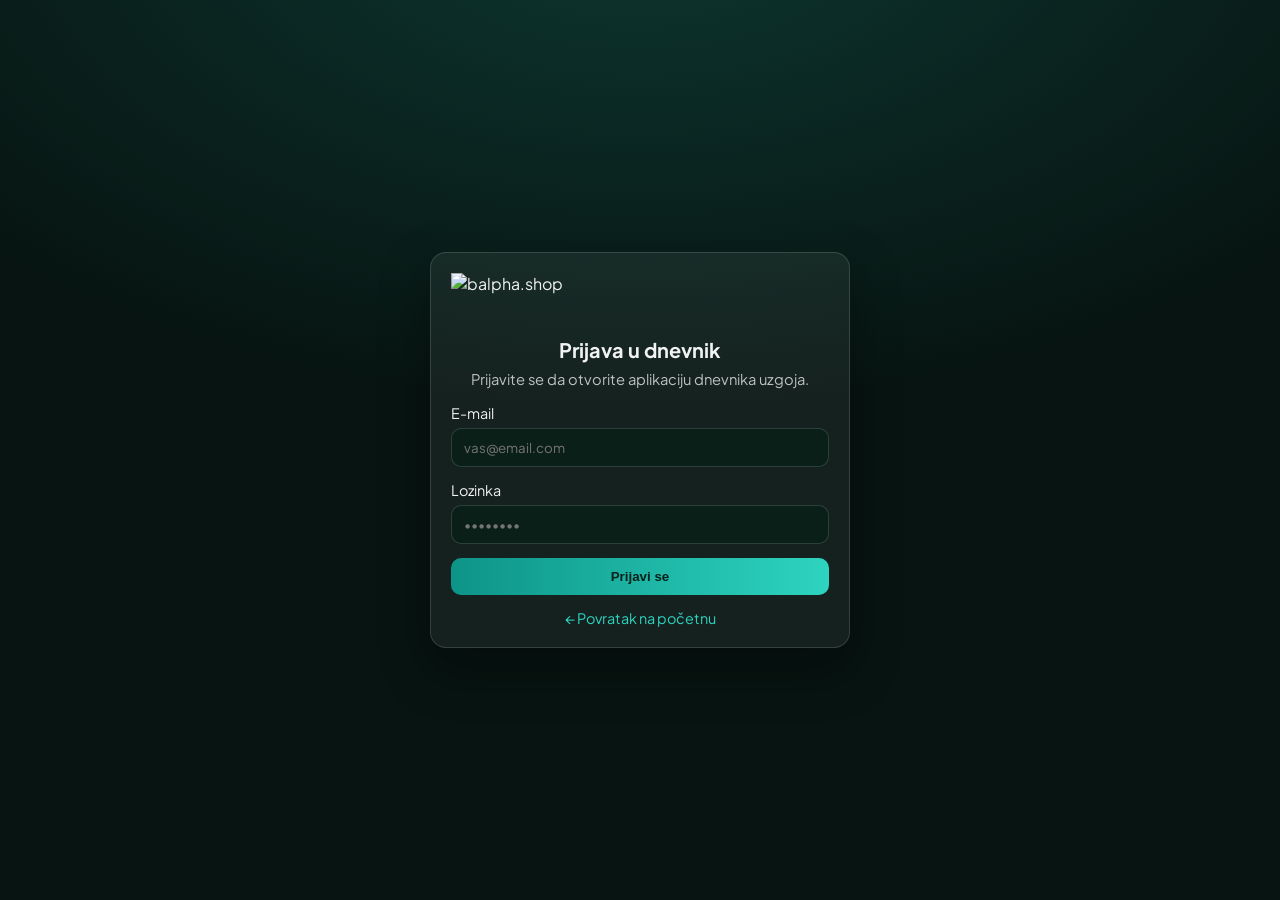
==== app/index.html @ 8e6b8a39 "Add pot-volume subphases (10 dcl–30 L) under main stages - plant.subphase with form select; badge on" ====
<!DOCTYPE html>
<html lang="hr">
<head>
  <meta charset="UTF-8" />
  <meta name="viewport" content="width=device-width, initial-scale=1.0" />
  <title>balpha.shop – Dnevnik uzgoja</title>
  <link rel="icon" type="image/png" href="../images/bp.png" />
  <link rel="preconnect" href="https://fonts.googleapis.com" />
  <link rel="preconnect" href="https://fonts.gstatic.com" crossorigin />
  <link href="https://fonts.googleapis.com/css2?family=Plus+Jakarta+Sans:wght@400;500;600;700&family=Outfit:wght@400;500;600;700&family=JetBrains+Mono:wght@400;500&display=swap" rel="stylesheet" />
  <link rel="stylesheet" href="styles/app.css" />
</head>
<body>
  <div class="app">
    <aside class="sidebar">
      <a href="../index.html" class="sidebar-logo"><img src="../images/bp.png" alt="balpha.shop" class="sidebar-logo-img" /></a>
      <nav class="sidebar-nav">
        <a href="#" class="nav-item active" data-view="dashboard">
          <span class="nav-icon">📊</span>
          <span>Nadzorna ploča</span>
        </a>
        <a href="#" class="nav-item" data-view="plants">
          <span class="nav-icon">🌱</span>
          <span>Biljke i dnevnik</span>
        </a>
        <a href="#" class="nav-item" data-view="cpvo">
          <span class="nav-icon">📝</span>
          <span>CPVO-obrazac</span>
        </a>
        <a href="#" class="nav-item" data-view="toolbox">
          <span class="nav-icon">🧰</span>
          <span>Alati</span>
        </a>
      </nav>
    </aside>

    <nav class="bottom-nav" aria-label="Glavna navigacija">
      <a href="#" class="nav-item active" data-view="dashboard">
        <span class="nav-icon">📊</span>
        <span class="bottom-nav-label">Nadzorna ploča</span>
      </a>
      <a href="#" class="nav-item" data-view="plants">
        <span class="nav-icon">🌱</span>
        <span class="bottom-nav-label">Biljke i dnevnik</span>
      </a>
      <a href="#" class="nav-item" data-view="cpvo">
        <span class="nav-icon">📝</span>
        <span class="bottom-nav-label">CPVO</span>
      </a>
      <a href="#" class="nav-item" data-view="toolbox">
        <span class="nav-icon">🧰</span>
        <span class="bottom-nav-label">Alati</span>
      </a>
    </nav>

    <main class="main">
      <header class="main-header">
        <h1 class="view-title">Nadzorna ploča</h1>
        <button type="button" class="btn btn-ghost" id="btn-logout">Odjava</button>
      </header>

      <div id="view-dashboard" class="view active">
        <div class="dashboard-cards" id="dashboard-cards"></div>
        <section class="dashboard-charts-section" id="dashboard-charts-section">
          <h2>Pregled iz Alata</h2>
          <div class="dashboard-charts-grid" id="dashboard-charts"></div>
        </section>
        <section class="recent-section">
          <h2>Nedavne bilješke</h2>
          <div id="recent-notes" class="recent-notes"></div>
        </section>
      </div>

      <div id="view-plants" class="view">
        <section class="plants-journal-section">
          <h2 class="section-heading">Moje biljke</h2>
          <div class="toolbar">
            <button type="button" class="btn btn-primary" id="btn-add-plant">+ Nova biljka</button>
          </div>
          <div id="plants-list" class="plants-list"></div>
        </section>
        <section class="plants-journal-section plants-journal-diary">
          <h2 class="section-heading">Dnevnik</h2>
          <div class="journal-filters">
            <select id="journal-plant-filter">
              <option value="">Sve biljke</option>
            </select>
          </div>
          <div class="toolbar">
            <button type="button" class="btn btn-primary" id="btn-add-entry">+ Nova bilješka</button>
          </div>
          <div id="journal-entries" class="journal-entries"></div>
        </section>
      </div>

      <div id="view-cpvo" class="view">
        <section class="plants-journal-section">
          <h2 class="section-heading">CPVO-obrazac</h2>
          <div class="journal-cpvo">
            <div class="cpvo-embed">
              <iframe
                src="https://docs.google.com/forms/d/e/1FAIpQLSeBnLAFQmQMs8mbwDgNLruYMfMZETbw8Qew8QouWYbX35NfFg/viewform?embedded=true"
                width="100%"
                height="1100"
                frameborder="0"
                marginheight="0"
                marginwidth="0"
              >
                Učitavanje obrasca…
              </iframe>
            </div>
            <p class="journal-cpvo-note">
              Ako se obrazac ne učita u cijelosti, otvorite ga u novom prozoru:
              <a href="https://docs.google.com/forms/d/e/1FAIpQLSeBnLAFQmQMs8mbwDgNLruYMfMZETbw8Qew8QouWYbX35NfFg/viewform?usp=publish-editor" target="_blank" rel="noreferrer">CPVO-obrazac</a>.
            </p>
          </div>
        </section>
      </div>

      <div id="view-growlog" class="view view-growlog">
        <div class="growlog-header-bar">
          <span class="growlog-updated" id="growlog-updated"></span>
          <span class="growlog-views" id="growlog-views"></span>
        </div>
        <div class="growlog-metrics" id="growlog-metrics"></div>
        <div class="growlog-layout">
          <aside class="growlog-sidebar">
            <section class="growlog-section growlog-photos">
              <h3 class="growlog-section-title">Fotografije growloga</h3>
              <div class="growlog-photo-grid" id="growlog-photo-grid"></div>
              <button type="button" class="link-btn" id="growlog-view-all-photos">Pogledaj sve fotografije</button>
            </section>
            <section class="growlog-section">
              <h3 class="growlog-section-title">Sorta</h3>
              <div class="growlog-strain" id="growlog-strain"></div>
            </section>
            <section class="growlog-section">
              <h3 class="growlog-section-title">Faze uzgoja</h3>
              <div class="tree-stages" id="growlog-tree-stages"></div>
              <h4 class="growlog-subsection-title">Podfaze (lonci)</h4>
              <div class="tree-stages tree-subphases" id="growlog-subphases"></div>
              <h4 class="growlog-subsection-title">Povijest prijelaza</h4>
              <div class="stage-history-list" id="growlog-stage-history"></div>
            </section>
            <section class="growlog-section">
              <h3 class="growlog-section-title">Okoliš</h3>
              <div class="growlog-environment" id="growlog-environment"></div>
            </section>
          </aside>
          <div class="growlog-main">
            <button type="button" class="btn-back" id="growlog-back">← Natrag na biljke</button>
            <div class="toolbar growlog-toolbar">
              <button type="button" class="btn btn-primary" id="btn-add-entry-growlog">+ Nova bilješka za ovu biljku</button>
            </div>
            <div class="growlog-hero-image" id="growlog-hero-image"></div>
            <h2 class="growlog-plant-name" id="growlog-plant-name"></h2>
            <section class="growlog-timeline-section">
              <h3 class="growlog-section-title">Vremenska crta growloga</h3>
              <div class="growlog-timeline" id="growlog-timeline"></div>
            </section>
            <section class="growlog-new-photos">
              <h3 class="growlog-section-title">Nedavne fotografije</h3>
              <div class="growlog-photo-strip" id="growlog-photo-strip"></div>
            </section>
          </div>
        </div>
      </div>

      <div id="view-toolbox" class="view">
        <div class="toolbox-grid">
          <button type="button" class="toolbox-card toolbox-card-btn" data-tool="watering">
            <h3>Zalijevanje</h3>
            <p>Zabilježite kada ste zalijevali biljku.</p>
          </button>
          <button type="button" class="toolbox-card toolbox-card-btn" data-tool="feeding">
            <h3>Gnojidba</h3>
            <p>Pratite hraniva i doze.</p>
          </button>
          <button type="button" class="toolbox-card toolbox-card-btn" data-tool="environment">
            <h3>Okoliš</h3>
            <p>Temperature, vlažnost, pH.</p>
          </button>
          <button type="button" class="toolbox-card toolbox-card-btn" data-tool="transplant">
            <h3>Presađivanje</h3>
            <p>Bilježite detalje presađivanja.</p>
          </button>
          <button type="button" class="toolbox-card toolbox-card-btn" data-tool="stressors">
            <h3>Stresori</h3>
            <p>Evidentirajte stresne uvjete i nametnike.</p>
          </button>
          <button type="button" class="toolbox-card toolbox-card-btn" data-tool="graphs">
            <h3>Grafovi</h3>
            <p>Vizualizacija rasta i mjerenja.</p>
          </button>
        </div>
        <div class="toolbox-panels">
          <div id="toolbox-panel-watering" class="toolbox-panel" data-tool="watering" aria-hidden="true">
            <h3 class="toolbox-panel-title">Zalijevanje</h3>
            <form class="toolbox-form" id="toolbox-form-watering">
              <label>Datum <input type="date" id="tool-watering-date" required /></label>
              <label>Količina (mL) <input type="number" id="tool-watering-value1" min="0" placeholder="npr. 500" required /></label>
              <label>Biljka <select id="tool-watering-value2" required><option value="">-- Odaberi biljku --</option></select></label>
              <button type="submit" class="btn btn-primary">Dodaj</button>
            </form>
            <div class="toolbox-list" id="toolbox-list-watering"></div>
            <div class="toolbox-chart-wrap"><h4>Graf: Količina po datumu</h4><div class="toolbox-chart" id="toolbox-chart-watering"></div></div>
          </div>
          <div id="toolbox-panel-feeding" class="toolbox-panel" data-tool="feeding" aria-hidden="true">
            <h3 class="toolbox-panel-title">Gnojidba</h3>
            <form class="toolbox-form" id="toolbox-form-feeding">
              <label>Datum <input type="date" id="tool-feeding-date" required /></label>
              <label>Proizvod / doza <input type="text" id="tool-feeding-value1" placeholder="npr. NPK 1 mL/L" required /></label>
              <label>Napomena <input type="text" id="tool-feeding-value2" placeholder="Opcionalno" /></label>
              <label>Biljka <select id="tool-feeding-plant" required><option value="">-- Odaberi biljku --</option></select></label>
              <button type="submit" class="btn btn-primary">Dodaj</button>
            </form>
            <div class="toolbox-list" id="toolbox-list-feeding"></div>
            <div class="toolbox-chart-wrap"><h4>Povijest gnojidbe</h4><div class="toolbox-chart toolbox-chart-bars" id="toolbox-chart-feeding"></div></div>
          </div>
          <div id="toolbox-panel-environment" class="toolbox-panel" data-tool="environment" aria-hidden="true">
            <h3 class="toolbox-panel-title">Okoliš</h3>
            <form class="toolbox-form" id="toolbox-form-environment">
              <label>Datum <input type="date" id="tool-environment-date" required /></label>
              <label>Temperatura (°C) <input type="number" id="tool-environment-value1" step="0.1" placeholder="npr. 24" required /></label>
              <label>Vlažnost (%) <input type="number" id="tool-environment-value2" min="0" max="100" placeholder="npr. 60" /></label>
              <label>pH (voda/tlo) <input type="number" id="tool-environment-value3" step="0.1" min="0" max="14" placeholder="npr. 6.2" /></label>
              <label>Biljka <select id="tool-environment-plant" required><option value="">-- Odaberi biljku --</option></select></label>
              <button type="submit" class="btn btn-primary">Dodaj</button>
            </form>
            <div class="toolbox-list" id="toolbox-list-environment"></div>
            <div class="toolbox-chart-wrap"><h4>Graf: Temperatura, vlažnost i pH</h4><div class="toolbox-chart" id="toolbox-chart-environment"></div></div>
          </div>
          <div id="toolbox-panel-transplant" class="toolbox-panel" data-tool="transplant" aria-hidden="true">
            <h3 class="toolbox-panel-title">Presađivanje</h3>
            <form class="toolbox-form" id="toolbox-form-transplant">
              <label>Datum <input type="date" id="tool-transplant-date" required /></label>
              <label>Kvaliteta zemlje <input type="text" id="tool-transplant-soil" placeholder="npr. kvalitetna, organska" /></label>
              <label>Starost biljke u presađivanju <input type="text" id="tool-transplant-age" placeholder="npr. 3 tjedna" /></label>
              <label>Stanje biljke <input type="text" id="tool-transplant-condition" placeholder="npr. zdrava, dobro ukorijenjena" /></label>
              <label>Biljka <select id="tool-transplant-plant" required><option value="">-- Odaberi biljku --</option></select></label>
              <button type="submit" class="btn btn-primary">Dodaj</button>
            </form>
            <div class="toolbox-list" id="toolbox-list-transplant"></div>
          </div>
          <div id="toolbox-panel-stressors" class="toolbox-panel" data-tool="stressors" aria-hidden="true">
            <h3 class="toolbox-panel-title">Stresori</h3>
            <form class="toolbox-form" id="toolbox-form-stressors">
              <label>Datum <input type="date" id="tool-stressors-date" required /></label>
              <label>Temperatura <input type="text" id="tool-stressors-temp" placeholder="npr. visoka, niska" /></label>
              <label>Vlaga <input type="text" id="tool-stressors-humidity" placeholder="npr. suho, vlažno" /></label>
              <label>VPD (ukupnost svjetlosnih čestica u toku dana) <input type="text" id="tool-stressors-vpd" placeholder="npr. vrijednost ili opis" /></label>
              <label>Nametnici <input type="text" id="tool-stressors-pests" placeholder="npr. grinje, uši" /></label>
              <label>Biljka <select id="tool-stressors-plant" required><option value="">-- Odaberi biljku --</option></select></label>
              <button type="submit" class="btn btn-primary">Dodaj</button>
            </form>
            <div class="toolbox-list" id="toolbox-list-stressors"></div>
          </div>
          <div id="toolbox-panel-graphs" class="toolbox-panel toolbox-panel-graphs" data-tool="graphs" aria-hidden="true">
            <h3 class="toolbox-panel-title">Pregled svih grafova</h3>
            <div class="journal-filters" style="margin-bottom: 1rem;">
              <select id="tool-graphs-plant">
                <option value="">Sve biljke</option>
              </select>
            </div>
            <div class="toolbox-overview-charts">
              <div class="toolbox-overview-block"><h4>Zalijevanje</h4><div class="toolbox-chart" id="overview-chart-watering"></div></div>
              <div class="toolbox-overview-block"><h4>Okoliš (temperatura, vlažnost, pH)</h4><div class="toolbox-chart" id="overview-chart-environment"></div></div>
            </div>
          </div>
        </div>
      </div>
    </main>
  </div>

  <!-- Modal: Nova biljka -->
  <div id="modal-plant" class="modal">
    <div class="modal-content">
      <div class="modal-header">
        <h2 id="modal-plant-title">Nova biljka</h2>
        <button type="button" class="modal-close" aria-label="Zatvori">&times;</button>
      </div>
      <form id="form-plant">
        <input type="hidden" id="plant-id" />
        <label>
          Ime biljke *
          <input type="text" id="plant-name" required placeholder="npr. CBD Auto #1" />
        </label>
        <label>
          Sorta
          <input type="text" id="plant-strain" placeholder="npr. CBD Auto" />
        </label>
        <label>
          Broj biljaka (nasad)
          <input type="number" id="plant-count" min="1" step="1" value="1" placeholder="npr. 12" />
        </label>
        <label>
          Faza
          <select id="plant-stage">
            <option value="klijanje">Klijanje</option>
            <option value="sadnica">Sadnica</option>
            <option value="vegetativna">Vegetativna</option>
            <option value="cvjetanje">Cvjetanje</option>
            <option value="susenje">Sušenje</option>
          </select>
        </label>
        <label>
          Podfaza (volumen lonca)
          <select id="plant-subphase">
            <option value="">— nije odabrano —</option>
            <option value="pot_10dcl">10 dcl</option>
            <option value="pot_1_5l">1,5 L</option>
            <option value="pot_5l">5 L</option>
            <option value="pot_30l">30 L</option>
          </select>
        </label>
        <div class="plant-stage-transition-block">
          <p class="field-hint">
            Kod <strong>nove biljke</strong> nastaje prva bilješka u dnevniku. Kad <strong>mijenjaš fazu</strong> i spremiš,
            dodaje se nova bilješka s datumom prijelaza (ispod) i fotografijom s ovog obrasca ako je učitana.
          </p>
          <label>
            Datum prijelaza u trenutačno odabranu fazu
            <input type="date" id="plant-stage-transition-date" />
          </label>
          <label>
            Kratka napomena uz ovaj korak (opcionalno)
            <input
              type="text"
              id="plant-stage-transition-note"
              placeholder="npr. korijen kroz vrećicu, prvi pravi listovi…"
            />
          </label>
        </div>
        <label>
          Datum početka
          <input type="date" id="plant-start-date" />
        </label>
        <label>
          Okoliš (npr. Grow tent)
          <input type="text" id="plant-environment-name" placeholder="npr. Grow tent, Staklenik" />
        </label>
        <label>
          Tip uzgoja
          <select id="plant-environment-type">
            <option value="indoor">U zatvorenom</option>
            <option value="outdoor">Na otvorenom</option>
          </select>
        </label>
        <label>
          Sati osvjetljenja (dnevno)
          <input type="number" id="plant-exposure-hours" min="0" max="24" placeholder="npr. 18" />
        </label>
        <label>
          Fotografija biljke
          <input type="file" id="plant-photo" accept="image/*" class="input-file" />
          <input type="hidden" id="plant-photo-data" />
          <span class="media-preview" id="plant-photo-preview"></span>
        </label>
        <label>
          Bilješke
          <textarea id="plant-notes" rows="3" placeholder="Opcionalne bilješke..."></textarea>
        </label>
        <div class="modal-actions">
          <button type="button" class="btn btn-ghost modal-cancel">Odustani</button>
          <button type="submit" class="btn btn-primary">Spremi</button>
        </div>
      </form>
    </div>
  </div>

  <!-- Modal: Nova bilješka -->
  <div id="modal-entry" class="modal">
    <div class="modal-content">
      <div class="modal-header">
        <h2>Nova bilješka</h2>
        <button type="button" class="modal-close" aria-label="Zatvori">&times;</button>
      </div>
      <form id="form-entry">
        <label>
          Biljka
          <select id="entry-plant"></select>
        </label>
        <label>
          Datum *
          <input type="date" id="entry-date" required />
        </label>
        <label>
          Vrsta
          <select id="entry-type">
            <option value="opcenito">Općenito</option>
            <option value="zalijevanje">Zalijevanje</option>
            <option value="gnojidba">Gnojidba</option>
            <option value="okolis">Okoliš</option>
            <option value="presadjivanje">Presađivanje</option>
            <option value="stresori">Stresori</option>
            <option value="faza">Faza / milestone</option>
            <option value="ostalo">Ostalo</option>
          </select>
        </label>
        <div id="entry-extra" class="entry-extra">
          <div id="entry-extra-presadjivanje" class="entry-extra-section" aria-hidden="true">
            <h4 class="entry-extra-title">Presađivanje</h4>
            <label>Kvaliteta zemlje <input type="text" id="entry-transplant-soil" placeholder="npr. kvalitetna, organska" /></label>
            <label>Starost biljke u presađivanju <input type="text" id="entry-transplant-age" placeholder="npr. 3 tjedna" /></label>
            <label>Stanje biljke <input type="text" id="entry-transplant-condition" placeholder="npr. zdrava, dobro ukorijenjena" /></label>
          </div>
          <div id="entry-extra-stresori" class="entry-extra-section" aria-hidden="true">
            <h4 class="entry-extra-title">Stresori</h4>
            <label>Temperatura <input type="text" id="entry-stressor-temp" placeholder="npr. visoka, niska" /></label>
            <label>Vlaga <input type="text" id="entry-stressor-humidity" placeholder="npr. suho, vlažno" /></label>
            <label>VPD (ukupnost svjetlosnih čestica u toku dana) <input type="text" id="entry-stressor-vpd" placeholder="npr. vrijednost ili opis" /></label>
            <label>Nametnici <input type="text" id="entry-stressor-pests" placeholder="npr. grinje, uši" /></label>
          </div>
        </div>
        <label>
          Bilješka *
          <textarea id="entry-note" rows="4" required placeholder="Što ste danas napravili?"></textarea>
        </label>
        <label>
          Fotografija
          <input type="file" id="entry-photo" accept="image/*" class="input-file" />
          <input type="hidden" id="entry-photo-data" />
          <span class="media-preview" id="entry-photo-preview"></span>
        </label>
        <label>
          Video
          <input type="file" id="entry-video" accept="video/*" class="input-file" />
          <input type="hidden" id="entry-video-data" />
          <span class="media-preview" id="entry-video-preview"></span>
        </label>
        <div class="modal-actions">
          <button type="button" class="btn btn-ghost modal-cancel">Odustani</button>
          <button type="submit" class="btn btn-primary">Spremi</button>
        </div>
      </form>
    </div>
  </div>

  <script src="js/app.js"></script>
</body>
</html>
---- app/styles/app.css ----
:root {
  --bg: #071411;
  --bg-alt: #0b1f19;
  --surface: rgba(255, 255, 255, 0.06);
  --green: #1a5f4a;
  --green-light: #2d7a5e;
  --accent: #0d9488;
  --accent-hover: #0f766e;
  --accent-bright: #2dd4bf;
  --accent-warm: #f59e0b;
  --text: rgba(255, 255, 255, 0.94);
  --text-muted: rgba(255, 255, 255, 0.72);
  --border: rgba(255, 255, 255, 0.14);
  --shadow: 0 14px 40px rgba(0, 0, 0, 0.28);
  --shadow-md: 0 22px 70px rgba(0, 0, 0, 0.35);
  --font: 'Plus Jakarta Sans', 'Outfit', sans-serif;
  --font-mono: 'JetBrains Mono', monospace;
}

* {
  box-sizing: border-box;
  margin: 0;
  padding: 0;
}

html {
  -webkit-font-smoothing: antialiased;
  -moz-osx-font-smoothing: grayscale;
}

body {
  font-family: var(--font);
  background: var(--bg);
  color: var(--text);
  line-height: 1.6;
  min-height: 100vh;
}

.app {
  display: flex;
  min-height: 100vh;
}

/* Sidebar */
.sidebar {
  width: 240px;
  min-width: 240px;
  background: var(--bg-alt);
  border-right: 1px solid rgba(45, 212, 191, 0.35);
  padding: 1.25rem 0;
  box-shadow: none;
}

.sidebar-logo {
  display: flex;
  align-items: center;
  padding: 0 1.25rem;
  font-weight: 700;
  font-size: 1.1rem;
  color: var(--accent-bright);
  text-decoration: none;
  margin-bottom: 1.5rem;
}

.sidebar-logo-img {
  height: 48px;
  width: auto;
  display: block;
}

.sidebar-nav {
  display: flex;
  flex-direction: column;
  gap: 0.25rem;
}

.nav-item {
  display: flex;
  align-items: center;
  gap: 0.75rem;
  padding: 0.65rem 1.25rem;
  color: var(--text-muted);
  text-decoration: none;
  font-weight: 500;
  transition: background 0.15s, color 0.15s;
}

.nav-item:hover {
  background: var(--surface);
  color: var(--text);
}

.nav-item.active {
  background: var(--surface);
  color: var(--accent-bright);
  border-left: 3px solid var(--accent);
  padding-left: calc(1.25rem - 3px);
}

.nav-icon {
  font-size: 1.2rem;
}

/* Bottom nav (mobile) */
.bottom-nav {
  display: none;
}

/* Main */
.main {
  flex: 1;
  padding: 1.5rem 2rem;
  overflow-x: hidden;
}

.main-header {
  display: flex;
  align-items: center;
  justify-content: space-between;
  gap: 1rem;
  margin-bottom: 1.5rem;
}

.view-title {
  font-size: 1.5rem;
  font-weight: 600;
  letter-spacing: -0.02em;
}

.view {
  display: none;
}

.view.active {
  display: block;
}

/* Buttons */
.btn {
  display: inline-flex;
  align-items: center;
  justify-content: center;
  padding: 0.55rem 1rem;
  min-height: 44px;
  min-width: 44px;
  box-sizing: border-box;
  border-radius: 8px;
  font-family: var(--font);
  font-weight: 600;
  font-size: 0.95rem;
  border: none;
  cursor: pointer;
  transition: background 0.2s, opacity 0.2s;
  -webkit-tap-highlight-color: transparent;
}

.btn-primary {
  background: linear-gradient(90deg, var(--accent) 0%, var(--accent-bright) 100%);
  color: #06201a;
  border: 1px solid rgba(255, 255, 255, 0.14);
  box-shadow: 0 14px 34px rgba(45, 212, 191, 0.18);
}

.btn-primary:hover {
  background: linear-gradient(90deg, var(--accent-hover) 0%, var(--accent) 100%);
  color: #06201a;
  transform: translateY(-1px);
  box-shadow: 0 18px 44px rgba(45, 212, 191, 0.22);
}

.btn-ghost {
  background: transparent;
  color: var(--text-muted);
  border: 1px solid var(--border);
}

.btn-ghost:hover {
  background: var(--surface);
  color: var(--text);
}

.toolbar {
  margin-bottom: 1.5rem;
}

/* Dashboard */
.dashboard-cards {
  display: grid;
  grid-template-columns: repeat(auto-fill, minmax(200px, 1fr));
  gap: 1rem;
  margin-bottom: 2rem;
}

.dashboard-card {
  background: var(--surface);
  border: 1px solid var(--border);
  border-radius: 16px;
  padding: 1.25rem;
  box-shadow: var(--shadow);
}

.dashboard-card h3 {
  font-size: 0.85rem;
  font-weight: 500;
  color: var(--text-muted);
  margin-bottom: 0.25rem;
}

.dashboard-card .value {
  font-size: 1.5rem;
  font-weight: 700;
  color: var(--accent-bright);
}

.recent-section h2 {
  font-size: 1.1rem;
  font-weight: 600;
  margin-bottom: 1rem;
  color: var(--text-muted);
}

.recent-notes {
  display: flex;
  flex-direction: column;
  gap: 0.75rem;
}

.recent-note {
  background: var(--surface);
  border: 1px solid var(--border);
  border-radius: 12px;
  padding: 1rem;
  box-shadow: var(--shadow);
  position: relative;
}

.recent-note .meta {
  font-size: 0.8rem;
  color: var(--text-muted);
  margin-bottom: 0.35rem;
}

.recent-note-thumb {
  width: 48px;
  height: 48px;
  object-fit: cover;
  border-radius: 6px;
  border: 1px solid var(--border);
  margin-right: 0.5rem;
  float: left;
}

.recent-note .text {
  font-size: 0.95rem;
}

.dashboard-charts-section {
  margin-top: 1.5rem;
  display: none;
}

.dashboard-charts-section h2 {
  font-size: 1.1rem;
  font-weight: 600;
  margin-bottom: 1rem;
  color: var(--text-muted);
}

.dashboard-charts-grid {
  display: grid;
  grid-template-columns: repeat(auto-fit, minmax(280px, 1fr));
  gap: 1rem;
}

.dashboard-chart-block {
  background: var(--surface);
  border: 1px solid var(--border);
  border-radius: 12px;
  padding: 1rem;
  box-shadow: var(--shadow);
}

.dashboard-chart-block h4 {
  font-size: 0.95rem;
  font-weight: 600;
  margin: 0 0 0.75rem 0;
  color: var(--text);
}

.empty-state {
  color: var(--text-muted);
  font-size: 0.95rem;
  padding: 2rem;
  text-align: center;
  background: var(--surface);
  border: 1px dashed var(--border);
  border-radius: 16px;
}

/* Plants list */
.plants-journal-section {
  margin-bottom: 2rem;
}

.plants-journal-section:last-child {
  margin-bottom: 0;
}

.plants-journal-section .section-heading {
  font-size: 1.1rem;
  font-weight: 600;
  color: var(--text-muted);
  margin: 0 0 1rem 0;
}

.plants-journal-diary .journal-filters {
  margin-bottom: 0.75rem;
}

.plants-list {
  display: grid;
  grid-template-columns: repeat(auto-fill, minmax(280px, 1fr));
  gap: 1rem;
}

.plant-card {
  background: var(--surface);
  border: 1px solid var(--border);
  border-radius: 16px;
  padding: 1.25rem;
  transition: border-color 0.2s, box-shadow 0.2s;
  box-shadow: var(--shadow);
}

.plant-card:hover {
  border-color: rgba(45, 212, 191, 0.5);
  box-shadow: var(--shadow-md);
}

.plant-card-photo {
  border-radius: 12px 12px 0 0;
  overflow: hidden;
  margin: -1.25rem -1.25rem 0.75rem -1.25rem;
  max-height: 180px;
}

.plant-card-photo img {
  width: 100%;
  height: 180px;
  object-fit: cover;
  display: block;
}

.plant-card-header {
  display: flex;
  justify-content: space-between;
  align-items: flex-start;
  margin-bottom: 0.75rem;
}

.plant-card h3 {
  font-size: 1.1rem;
  font-weight: 600;
}

.plant-card .strain {
  font-size: 0.85rem;
  color: var(--text-muted);
  margin-bottom: 0.5rem;
}

.plant-card .stage-badge {
  display: inline-block;
  padding: 0.25rem 0.6rem;
  border-radius: 6px;
  font-size: 0.75rem;
  font-weight: 500;
  background: linear-gradient(90deg, var(--accent), var(--accent-bright));
  color: #06201a;
}

.plant-card-subphases {
  margin: -0.35rem 0 0.5rem;
}

.plant-card .subphase-badge {
  display: inline-block;
  padding: 0.2rem 0.5rem;
  border-radius: 6px;
  font-size: 0.72rem;
  font-weight: 600;
  background: rgba(45, 212, 191, 0.12);
  border: 1px solid rgba(45, 212, 191, 0.35);
  color: var(--accent-bright);
}

.plant-card-actions {
  display: flex;
  gap: 0.5rem;
  margin-top: 1rem;
  padding-top: 1rem;
  border-top: 1px solid var(--border);
}

.plant-card-actions button {
  padding: 0.4rem 0.75rem;
  font-size: 0.85rem;
}

/* Journal */
.journal-filters {
  margin-bottom: 1rem;
}

.journal-filters select {
  background: var(--bg-alt);
  border: 1px solid var(--border);
  color: var(--text);
  padding: 0.5rem 0.75rem;
  border-radius: 8px;
  font-family: var(--font);
}

.journal-entries {
  display: flex;
  flex-direction: column;
  gap: 0.75rem;
}

.journal-cpvo {
  margin-top: 2rem;
  background: var(--surface);
  border: 1px solid var(--border);
  border-radius: 16px;
  padding: 1.25rem;
  box-shadow: var(--shadow);
  position: relative;
  overflow: hidden;
}

.journal-cpvo::before {
  content: '';
  position: absolute;
  top: 0;
  left: 0;
  right: 0;
  height: 3px;
  background: linear-gradient(90deg, var(--accent), var(--accent-bright));
  opacity: 0.9;
  pointer-events: none;
}

.journal-cpvo-title {
  font-size: 1.1rem;
  font-weight: 700;
  margin-bottom: 1rem;
  color: var(--text);
}

.cpvo-embed {
  border-radius: 12px;
  overflow: hidden;
  border: 1px solid rgba(255, 255, 255, 0.14);
  background: rgba(11, 31, 25, 0.65);
}

.cpvo-embed iframe {
  width: 100%;
  height: 1100px;
  height: min(1100px, 80vh);
  border: 0;
  display: block;
}

.journal-cpvo-note {
  margin-top: 0.9rem;
  color: var(--text-muted);
  font-size: 0.95rem;
  text-align: center;
}

.journal-cpvo-note a {
  color: var(--accent);
  font-weight: 700;
  text-decoration: none;
}

.journal-cpvo-note a:hover {
  color: var(--accent-hover);
  text-decoration: underline;
}

@media (max-width: 720px) {
  .cpvo-embed iframe {
    height: 880px;
    height: min(880px, 75vh);
  }
}

.journal-entry {
  background: var(--surface);
  border: 1px solid var(--border);
  border-radius: 12px;
  padding: 1rem;
  box-shadow: var(--shadow);
}

.journal-entry .entry-meta {
  font-size: 0.8rem;
  color: var(--text-muted);
  margin-bottom: 0.4rem;
}

.journal-entry .entry-type {
  display: inline-block;
  margin-right: 0.5rem;
  padding: 0.15rem 0.4rem;
  border-radius: 4px;
  background: var(--bg-alt);
  font-size: 0.75rem;
}

.journal-entry .entry-note {
  font-size: 0.95rem;
}

.journal-entry .entry-meta-blocks {
  margin-top: 0.75rem;
  display: flex;
  flex-direction: column;
  gap: 0.75rem;
}

.journal-entry .entry-meta-block {
  font-size: 0.9rem;
  color: var(--text-muted);
}

.journal-entry .entry-meta-block strong {
  color: var(--text);
  display: block;
  margin-bottom: 0.25rem;
}

.journal-entry .entry-meta-block ul {
  margin: 0;
  padding-left: 1.25rem;
}

.entry-extra {
  margin-bottom: 1rem;
}

.entry-extra-section {
  display: none;
  padding: 1rem;
  background: var(--bg-alt);
  border: 1px solid var(--border);
  border-radius: 12px;
  margin-top: 0.5rem;
}

.entry-extra-section.open {
  display: block;
}

.entry-extra-title {
  font-size: 0.95rem;
  margin: 0 0 0.75rem 0;
  color: var(--text);
}

.entry-extra-section label {
  display: block;
  margin-bottom: 0.75rem;
}

.entry-extra-section label:last-of-type {
  margin-bottom: 0;
}

.entry-media-wrap {
  margin-top: 0.75rem;
  display: flex;
  flex-wrap: wrap;
  gap: 0.75rem;
}

.entry-media {
  border-radius: 8px;
  overflow: hidden;
  border: 1px solid var(--border);
}

.entry-photo img {
  max-width: 280px;
  max-height: 200px;
  object-fit: cover;
  display: block;
}

.entry-video video {
  max-width: 280px;
  max-height: 200px;
  display: block;
}

/* Toolbox */
.toolbox-grid {
  display: grid;
  grid-template-columns: repeat(auto-fill, minmax(220px, 1fr));
  gap: 1rem;
}

.toolbox-card {
  background: var(--surface);
  border: 1px solid var(--border);
  border-radius: 16px;
  padding: 1.5rem;
  box-shadow: var(--shadow);
}

.toolbox-card h3 {
  font-size: 1.05rem;
  margin-bottom: 0.5rem;
  color: #ffffff;
  font-weight: 700;
}

.toolbox-card p {
  font-size: 0.9rem;
  color: var(--text-muted);
}

.toolbox-card-btn {
  cursor: pointer;
  text-align: left;
  font-family: inherit;
  transition: border-color 0.2s, box-shadow 0.2s, transform 0.15s;
}

.toolbox-card-btn:hover {
  border-color: rgba(45, 212, 191, 0.5);
  transform: translateY(-2px);
}

.toolbox-panels {
  margin-top: 1.5rem;
}

.toolbox-panel {
  display: none;
  background: var(--surface);
  border: 1px solid var(--border);
  border-radius: 16px;
  padding: 1.5rem;
  margin-bottom: 1rem;
  box-shadow: var(--shadow);
}

.toolbox-panel.open {
  display: block;
}

.toolbox-panel-title {
  font-size: 1.2rem;
  margin-bottom: 1.25rem;
  padding-bottom: 0.75rem;
  border-bottom: 1px solid var(--border);
}

.toolbox-form {
  display: flex;
  flex-wrap: wrap;
  gap: 1rem;
  align-items: flex-end;
  margin-bottom: 1.5rem;
}

.toolbox-form label {
  display: flex;
  flex-direction: column;
  gap: 0.25rem;
  font-size: 0.9rem;
  font-weight: 500;
}

.toolbox-form input,
.toolbox-form select {
  padding: 0.5rem 0.75rem;
  background: var(--bg);
  border: 1px solid var(--border);
  border-radius: 8px;
  color: var(--text);
  font-family: var(--font);
  font-size: 0.9rem;
  min-width: 120px;
}

.toolbox-form input:focus,
.toolbox-form select:focus {
  outline: none;
  border-color: var(--accent);
}

.toolbox-list {
  margin-bottom: 1.5rem;
}

.toolbox-empty,
.toolbox-chart-empty {
  font-size: 0.9rem;
  color: var(--text-muted);
  margin: 0;
}

.toolbox-list-item {
  display: flex;
  align-items: center;
  gap: 0.75rem;
  padding: 0.6rem 0.75rem;
  background: var(--bg-alt);
  border: 1px solid var(--border);
  border-radius: 8px;
  margin-bottom: 0.5rem;
  font-size: 0.9rem;
}

.toolbox-list-date {
  min-width: 5rem;
  color: var(--text-muted);
}

.toolbox-list-values {
  flex: 1;
}

.toolbox-list-delete {
  background: none;
  border: none;
  color: var(--text-muted);
  font-size: 1.2rem;
  cursor: pointer;
  padding: 0 0.25rem;
  line-height: 1;
}

.toolbox-list-delete:hover {
  color: var(--accent-bright);
}

.toolbox-chart-wrap {
  margin-top: 1rem;
  padding-top: 1rem;
  border-top: 1px solid var(--border);
}

.toolbox-chart-wrap h4 {
  font-size: 0.95rem;
  margin-bottom: 0.75rem;
  color: var(--text-muted);
}

.toolbox-bars {
  display: flex;
  flex-direction: column;
  gap: 0.5rem;
}

.toolbox-bar-item {
  display: grid;
  grid-template-columns: 4.5rem 1fr auto;
  gap: 0.75rem;
  align-items: center;
  font-size: 0.85rem;
}

.toolbox-bar-label {
  color: var(--text-muted);
}

.toolbox-bar-track {
  height: 20px;
  background: var(--bg-alt);
  border-radius: 6px;
  overflow: hidden;
}

.toolbox-bar-fill {
  height: 100%;
  background: linear-gradient(90deg, var(--accent), var(--accent-bright));
  border-radius: 6px;
  transition: width 0.3s;
}

.toolbox-bar-value {
  color: var(--accent-bright);
  font-weight: 600;
  min-width: 4rem;
}

.toolbox-bar-value-alt {
  color: var(--text-muted);
  font-weight: 400;
  margin-left: 0.5rem;
}

.toolbox-bar-item-ph .toolbox-bar-fill-ph {
  background: linear-gradient(90deg, var(--accent) 0%, #5dd9c8 100%);
}

.toolbox-timeline-list {
  display: flex;
  flex-direction: column;
  gap: 0.4rem;
}

.toolbox-timeline-item {
  font-size: 0.9rem;
  padding: 0.5rem 0;
  border-bottom: 1px solid var(--border);
}

.toolbox-overview-charts {
  display: grid;
  grid-template-columns: repeat(auto-fit, minmax(280px, 1fr));
  gap: 1.5rem;
}

.toolbox-overview-block h4 {
  font-size: 0.95rem;
  margin-bottom: 0.75rem;
  color: var(--text-muted);
}

/* Modal */
.modal {
  display: none;
  position: fixed;
  inset: 0;
  background: rgba(0, 0, 0, 0.65);
  z-index: 200;
  align-items: center;
  justify-content: center;
  padding: 1rem;
}

.modal.open {
  display: flex;
}

.modal-content {
  background: var(--bg-alt);
  border: 1px solid var(--border);
  border-radius: 16px;
  width: 100%;
  max-width: 440px;
  max-height: 90vh;
  overflow-y: auto;
  box-shadow: var(--shadow-md), 0 24px 48px rgba(0, 0, 0, 0.4);
}

.modal-header {
  display: flex;
  justify-content: space-between;
  align-items: center;
  padding: 1.25rem 1.5rem;
  border-bottom: 1px solid var(--border);
}

.modal-header h2 {
  font-size: 1.2rem;
  font-weight: 600;
}

.modal-close {
  background: none;
  border: none;
  color: var(--text-muted);
  font-size: 1.5rem;
  cursor: pointer;
  line-height: 1;
  padding: 0.5rem;
  min-width: 44px;
  min-height: 44px;
  display: inline-flex;
  align-items: center;
  justify-content: center;
  -webkit-tap-highlight-color: transparent;
}

.modal-close:hover {
  color: var(--accent-bright);
}

.modal form {
  padding: 1.5rem;
}

.modal label {
  display: block;
  margin-bottom: 1rem;
  font-size: 0.9rem;
  font-weight: 500;
}

.modal label:last-of-type {
  margin-bottom: 0;
}

.input-file {
  margin-top: 0.35rem;
  font-size: 0.9rem;
  color: var(--text-muted);
}

.media-preview {
  display: block;
  margin-top: 0.5rem;
}

.media-thumb {
  display: block;
  max-width: 160px;
  max-height: 120px;
  object-fit: cover;
  border-radius: 8px;
  border: 1px solid var(--border);
  margin-bottom: 0.5rem;
}

.media-thumb-video {
  display: block;
  max-width: 200px;
  max-height: 120px;
  border-radius: 8px;
  border: 1px solid var(--border);
  margin-bottom: 0.5rem;
}

.btn-remove-media {
  font-size: 0.85rem;
  padding: 0.35rem 0.6rem;
  background: transparent;
  border: 1px solid var(--border);
  border-radius: 6px;
  color: var(--text-muted);
  cursor: pointer;
}

.btn-remove-media:hover {
  color: var(--text);
  border-color: rgba(255, 255, 255, 0.3);
}

.media-error {
  font-size: 0.85rem;
  color: var(--accent-warm);
}

.modal input,
.modal select,
.modal textarea {
  width: 100%;
  margin-top: 0.35rem;
  padding: 0.6rem 0.75rem;
  background: var(--bg);
  border: 1px solid var(--border);
  border-radius: 8px;
  color: var(--text);
  font-family: var(--font);
  font-size: 0.95rem;
}

.modal input:focus,
.modal select:focus,
.modal textarea:focus {
  outline: none;
  border-color: var(--accent);
  box-shadow: 0 0 0 3px rgba(26, 95, 74, 0.15);
}

.modal textarea {
  resize: vertical;
  min-height: 80px;
}

.modal-actions {
  display: flex;
  gap: 0.75rem;
  justify-content: flex-end;
  margin-top: 1.5rem;
  padding-top: 1rem;
  border-top: 1px solid var(--border);
}

/* ========== Growlog view (like reference) ========== */
.view-growlog {
  padding: 0;
  max-width: none;
}

.view-growlog .main-header {
  display: none;
}

.growlog-header-bar {
  display: flex;
  justify-content: space-between;
  align-items: center;
  padding: 0.5rem 0 1rem;
  margin-bottom: 0.5rem;
  border-bottom: 1px solid var(--border);
}

.growlog-updated {
  font-size: 0.9rem;
  color: var(--text-muted);
}

.growlog-views {
  font-size: 0.9rem;
  color: var(--text-muted);
}

.growlog-views::before {
  content: '👁 ';
}

.growlog-metrics {
  display: flex;
  gap: 1rem;
  margin-bottom: 1.5rem;
  flex-wrap: wrap;
}

.growlog-metric {
  display: inline-flex;
  align-items: center;
  gap: 0.5rem;
  padding: 0.5rem 1rem;
  background: var(--surface);
  border: 1px solid var(--border);
  border-radius: 10px;
  font-size: 0.9rem;
  font-weight: 500;
}

.growlog-metric-icon {
  font-size: 1rem;
}

.growlog-layout {
  display: flex;
  gap: 1.5rem;
  align-items: flex-start;
}

.growlog-sidebar {
  width: 280px;
  min-width: 280px;
  display: flex;
  flex-direction: column;
  gap: 1.5rem;
}

.growlog-section {
  background: var(--surface);
  border: 1px solid var(--border);
  border-radius: 12px;
  padding: 1.25rem;
  box-shadow: var(--shadow);
}

.growlog-section-title {
  font-size: 0.95rem;
  font-weight: 600;
  margin-bottom: 0.75rem;
  color: var(--text);
}

.growlog-photo-grid {
  display: grid;
  grid-template-columns: repeat(3, 1fr);
  gap: 0.5rem;
  margin-bottom: 0.5rem;
}

.growlog-photo-grid img {
  width: 100%;
  aspect-ratio: 1;
  object-fit: cover;
  border-radius: 8px;
  border: 1px solid var(--border);
}

.link-btn {
  background: none;
  border: none;
  color: var(--text-muted);
  font-size: 0.85rem;
  cursor: pointer;
  padding: 0;
}

.link-btn:hover {
  color: var(--accent-bright);
}

.growlog-strain {
  font-size: 0.95rem;
  color: var(--text);
}

.strain-icon {
  margin-right: 0.35rem;
}

.tree-stages {
  display: flex;
  flex-direction: column;
  gap: 0.5rem;
}

.tree-stage-item {
  display: flex;
  align-items: center;
  gap: 0.6rem;
  padding: 0.4rem 0;
  border-left: 3px solid transparent;
  padding-left: 0.5rem;
}

.tree-stage-item.current {
  border-left-color: var(--accent);
  background: rgba(45, 212, 191, 0.08);
  margin-left: -0.5rem;
  padding-left: 1rem;
}

.tree-subphases .tree-subphase-item {
  opacity: 0.55;
}

.tree-subphases .tree-subphase-item.current {
  opacity: 1;
}

.tree-subphases .tree-stage-icon {
  font-size: 0.95rem;
}

.tree-stage-icon {
  font-size: 1.1rem;
}

.tree-stage-label {
  flex: 1;
  font-size: 0.9rem;
  font-weight: 500;
}

.tree-stage-date {
  font-size: 0.8rem;
  color: var(--text-muted);
}

.growlog-subsection-title {
  margin: 1rem 0 0.5rem;
  font-size: 0.82rem;
  font-weight: 600;
  color: var(--text-muted);
  text-transform: uppercase;
  letter-spacing: 0.04em;
}

.stage-history-list {
  display: flex;
  flex-direction: column;
  gap: 0.45rem;
  font-size: 0.85rem;
}

.stage-history-item {
  display: flex;
  flex-direction: column;
  gap: 0.15rem;
  padding: 0.5rem 0.6rem;
  background: rgba(15, 23, 42, 0.35);
  border: 1px solid var(--border);
  border-radius: 10px;
}

.stage-history-date {
  font-size: 0.75rem;
  color: var(--text-muted);
}

.stage-history-label {
  color: var(--text);
  line-height: 1.35;
}

.plant-stage-transition-block {
  margin: 0.25rem 0 0.5rem;
  padding: 0.75rem 0;
  border-top: 1px dashed var(--border);
  border-bottom: 1px dashed var(--border);
}

.field-hint {
  margin: 0 0 0.75rem;
  font-size: 0.82rem;
  line-height: 1.45;
  color: var(--text-muted);
}

.growlog-environment .env-row {
  display: flex;
  align-items: center;
  gap: 0.5rem;
  font-size: 0.9rem;
  margin-bottom: 0.4rem;
}

.growlog-environment .env-row:last-child {
  margin-bottom: 0;
}

.env-icon {
  opacity: 0.9;
}

.growlog-main {
  flex: 1;
  min-width: 0;
}

.growlog-toolbar {
  margin: 0.75rem 0 1rem 0;
}

.btn-back {
  background: var(--surface);
  border: 1px solid var(--border);
  color: var(--text-muted);
  padding: 0.5rem 1rem;
  border-radius: 8px;
  font-size: 0.9rem;
  cursor: pointer;
  margin-bottom: 1rem;
}

.btn-back:hover {
  color: var(--accent-bright);
  border-color: var(--accent);
}

.growlog-hero-image {
  border-radius: 12px;
  overflow: hidden;
  margin-bottom: 1rem;
  background: var(--surface);
  border: 1px solid var(--border);
}

.growlog-hero-image img {
  width: 100%;
  max-height: 320px;
  object-fit: cover;
  display: block;
}

.growlog-hero-placeholder {
  padding: 3rem 2rem;
  text-align: center;
  color: var(--text-muted);
  font-size: 0.95rem;
}

.growlog-plant-name {
  font-size: 1.75rem;
  font-weight: 700;
  margin-bottom: 1.5rem;
  letter-spacing: -0.02em;
}

.growlog-timeline-section {
  margin-bottom: 2rem;
}

.growlog-timeline-section .growlog-section-title {
  margin-bottom: 1rem;
}

.growlog-timeline {
  display: flex;
  flex-direction: column;
  gap: 0.75rem;
}

.timeline-entry {
  background: var(--surface);
  border: 1px solid var(--border);
  border-radius: 12px;
  padding: 1rem 1.25rem;
  border-bottom: 3px solid var(--accent);
  box-shadow: var(--shadow);
}

.timeline-entry-header {
  display: flex;
  justify-content: space-between;
  align-items: center;
  margin-bottom: 0.5rem;
  font-size: 0.85rem;
}

.timeline-date {
  color: var(--text);
}

.timeline-day {
  color: var(--text-muted);
}

.timeline-entry-body {
  font-size: 0.95rem;
  color: var(--text);
}

.timeline-entry-media {
  margin-top: 0.5rem;
}

.timeline-thumb {
  max-width: 120px;
  max-height: 80px;
  object-fit: cover;
  border-radius: 6px;
  border: 1px solid var(--border);
}

.growlog-new-photos .growlog-section-title {
  margin-bottom: 0.75rem;
}

.growlog-photo-strip {
  display: flex;
  gap: 0.75rem;
  overflow-x: auto;
  padding-bottom: 0.5rem;
}

.growlog-photo-strip img {
  width: 100px;
  min-width: 100px;
  height: 100px;
  object-fit: cover;
  border-radius: 8px;
  border: 1px solid var(--border);
}

.growlog-empty {
  font-size: 0.9rem;
  color: var(--text-muted);
  margin: 0;
}

@media (max-width: 768px) {
  .sidebar {
    display: none;
  }

  .bottom-nav {
    display: flex;
    position: fixed;
    bottom: 0;
    left: 0;
    right: 0;
    height: calc(56px + env(safe-area-inset-bottom));
    padding-bottom: env(safe-area-inset-bottom);
    background: var(--bg-alt);
    border-top: 1px solid rgba(45, 212, 191, 0.35);
    z-index: 90;
    justify-content: space-around;
    align-items: center;
    padding-left: env(safe-area-inset-left);
    padding-right: env(safe-area-inset-right);
  }

  .bottom-nav .nav-item {
    flex: 1;
    flex-direction: column;
    gap: 0.25rem;
    padding: 0.5rem 0.25rem;
    min-height: 56px;
    justify-content: center;
    border-left: none;
    padding-left: 0.25rem;
    border-radius: 8px;
  }

  .bottom-nav .nav-icon {
    font-size: 1.35rem;
  }

  .bottom-nav-label {
    font-size: 0.7rem;
    display: block;
    text-align: center;
  }

  .bottom-nav .nav-item.active {
    background: transparent;
    color: var(--accent-bright);
    border-left: none;
  }

  .main {
    padding: 1rem;
    padding-bottom: calc(4rem + env(safe-area-inset-bottom));
    padding-left: max(1rem, env(safe-area-inset-left));
    padding-right: max(1rem, env(safe-area-inset-right));
  }

  .view-title {
    font-size: 1.25rem;
  }

  .dashboard-cards {
    grid-template-columns: 1fr;
  }

  .plants-list {
    grid-template-columns: 1fr;
  }

  .toolbox-grid {
    grid-template-columns: 1fr;
  }

  .growlog-layout {
    flex-direction: column;
  }

  .growlog-sidebar {
    width: 100%;
    min-width: 0;
  }
}

/* Modal mobile */
@media (max-width: 480px) {
  .modal {
    padding: 0;
    align-items: flex-end;
  }

  .modal-content {
    max-height: 85vh;
    max-height: 85dvh;
    border-radius: 12px 12px 0 0;
    margin-bottom: env(safe-area-inset-bottom);
  }

  .modal form {
    padding: 1.25rem;
  }

  .modal-actions {
    flex-direction: column;
  }

  .modal-actions .btn {
    width: 100%;
  }
}
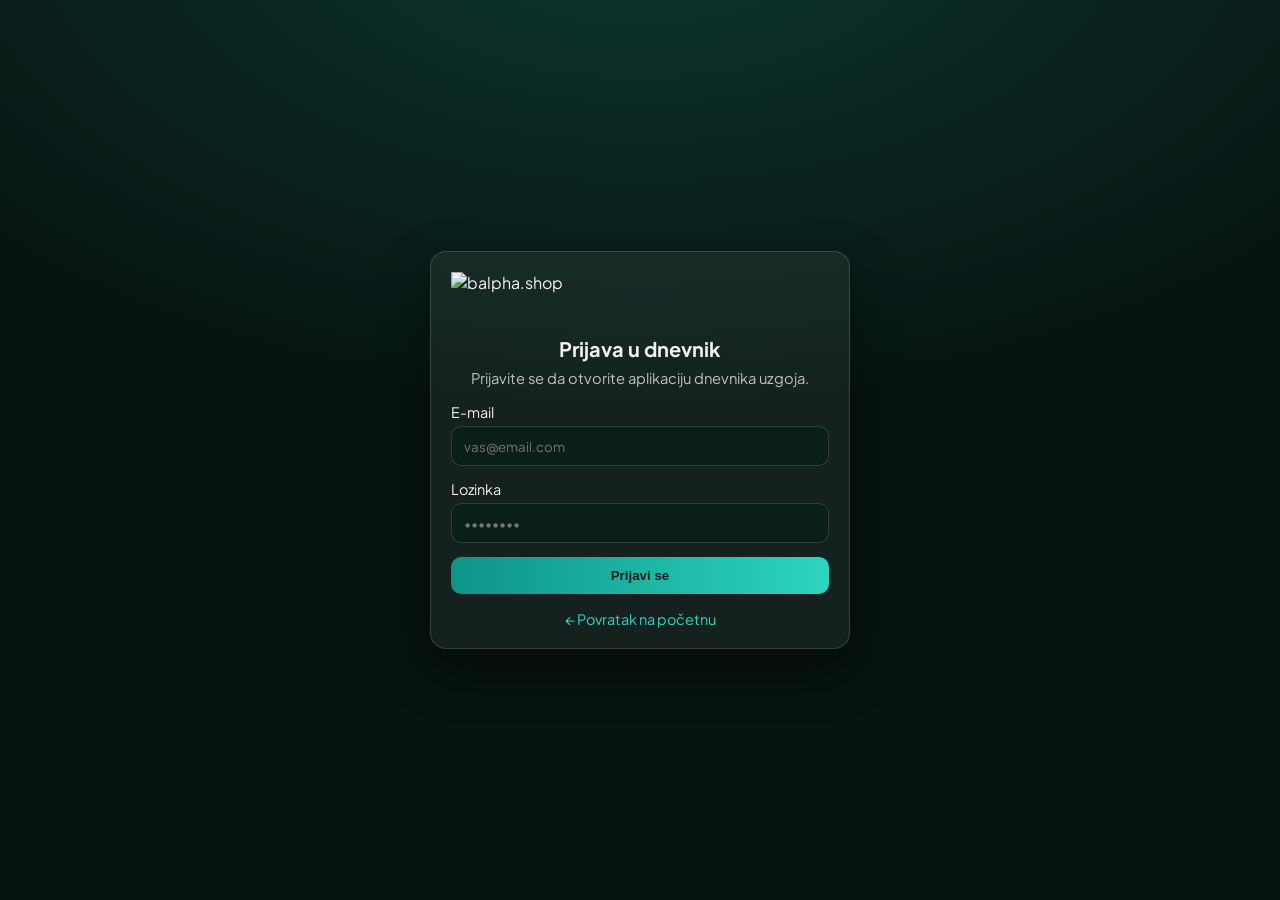
==== commit bf32f229: "Firebase: Auth prijava i sinkronizacija state-a na Firestore Made-with: Cursor" ====
--- a/app/index.html
+++ b/app/index.html
@@ -136,11 +136,7 @@
             </section>
             <section class="growlog-section">
               <h3 class="growlog-section-title">Faze uzgoja</h3>
-              <div class="tree-stages" id="growlog-tree-stages"></div>
-              <h4 class="growlog-subsection-title">Podfaze (lonci)</h4>
-              <div class="tree-stages tree-subphases" id="growlog-subphases"></div>
-              <h4 class="growlog-subsection-title">Povijest prijelaza</h4>
-              <div class="stage-history-list" id="growlog-stage-history"></div>
+              <div id="growlog-phases-panel" class="growlog-phases-panel"></div>
             </section>
             <section class="growlog-section">
               <h3 class="growlog-section-title">Okoliš</h3>
@@ -152,8 +148,7 @@
             <div class="toolbar growlog-toolbar">
               <button type="button" class="btn btn-primary" id="btn-add-entry-growlog">+ Nova bilješka za ovu biljku</button>
             </div>
-            <div class="growlog-hero-image" id="growlog-hero-image"></div>
-            <h2 class="growlog-plant-name" id="growlog-plant-name"></h2>
+            <div class="growlog-hero" id="growlog-hero" aria-label="Pregled biljke"></div>
             <section class="growlog-timeline-section">
               <h3 class="growlog-section-title">Vremenska crta growloga</h3>
               <div class="growlog-timeline" id="growlog-timeline"></div>
@@ -281,6 +276,7 @@
       </div>
       <form id="form-plant">
         <input type="hidden" id="plant-id" />
+        <input type="hidden" id="plant-stage-at-open" value="" />
         <label>
           Ime biljke *
           <input type="text" id="plant-name" required placeholder="npr. CBD Auto #1" />
@@ -307,8 +303,7 @@
           Podfaza (volumen lonca)
           <select id="plant-subphase">
             <option value="">— nije odabrano —</option>
-            <option value="pot_10dcl">10 dcl</option>
-            <option value="pot_1_5l">1,5 L</option>
+            <option value="pot_1_5dcl">1,5 dcl</option>
             <option value="pot_5l">5 L</option>
             <option value="pot_30l">30 L</option>
           </select>
@@ -436,6 +431,25 @@
     </div>
   </div>
 
+  <script src="https://www.gstatic.com/firebasejs/10.13.1/firebase-app-compat.js"></script>
+  <script src="https://www.gstatic.com/firebasejs/10.13.1/firebase-auth-compat.js"></script>
+  <script src="https://www.gstatic.com/firebasejs/10.13.1/firebase-firestore-compat.js"></script>
+  <script>
+    (function () {
+      var firebaseConfig = {
+        apiKey: "AIzaSyB-3wuIEOqpnnAqWiBYuSTEp1is_n76DEg",
+        authDomain: "balpha-9dab9.firebaseapp.com",
+        projectId: "balpha-9dab9",
+        storageBucket: "balpha-9dab9.firebasestorage.app",
+        messagingSenderId: "398537397385",
+        appId: "1:398537397385:web:9bd3aec82f44ddec20e258",
+        measurementId: "G-HLXHTQP41H"
+      };
+      if (window.firebase && !window.firebase.apps.length) {
+        window.firebase.initializeApp(firebaseConfig);
+      }
+    })();
+  </script>
   <script src="js/app.js"></script>
 </body>
 </html>
--- a/app/styles/app.css
+++ b/app/styles/app.css
@@ -1165,6 +1165,16 @@
   color: var(--text-muted);
 }
 
+.growlog-phases-panel {
+  display: flex;
+  flex-direction: column;
+  gap: 0;
+}
+
+.growlog-phases-panel > .tree-stages:first-child {
+  margin-bottom: 0.25rem;
+}
+
 .growlog-subsection-title {
   margin: 1rem 0 0.5rem;
   font-size: 0.82rem;
@@ -1256,33 +1266,96 @@
   border-color: var(--accent);
 }
 
-.growlog-hero-image {
-  border-radius: 12px;
+.growlog-hero {
+  position: relative;
+  border-radius: 16px;
+  margin-bottom: 1.35rem;
   overflow: hidden;
-  margin-bottom: 1rem;
-  background: var(--surface);
-  border: 1px solid var(--border);
-}
-
-.growlog-hero-image img {
-  width: 100%;
-  max-height: 320px;
-  object-fit: cover;
-  display: block;
-}
-
-.growlog-hero-placeholder {
-  padding: 3rem 2rem;
-  text-align: center;
-  color: var(--text-muted);
-  font-size: 0.95rem;
-}
-
-.growlog-plant-name {
-  font-size: 1.75rem;
+  border: 1px solid rgba(45, 212, 191, 0.28);
+  background:
+    radial-gradient(ellipse 120% 90% at 10% 0%, rgba(45, 212, 191, 0.22), transparent 52%),
+    radial-gradient(ellipse 80% 70% at 92% 18%, rgba(167, 139, 250, 0.14), transparent 48%),
+    radial-gradient(ellipse 70% 60% at 50% 100%, rgba(245, 180, 120, 0.1), transparent 45%),
+    linear-gradient(165deg, rgba(22, 32, 28, 0.98) 0%, rgba(17, 24, 22, 0.99) 48%, rgba(20, 28, 26, 1) 100%);
+  box-shadow:
+    0 1px 0 rgba(255, 255, 255, 0.06) inset,
+    0 20px 48px rgba(0, 0, 0, 0.35);
+}
+
+.growlog-hero-glow {
+  position: absolute;
+  inset: 0;
+  pointer-events: none;
+  background: linear-gradient(105deg, transparent 40%, rgba(45, 212, 191, 0.06) 50%, transparent 60%);
+  opacity: 0.85;
+}
+
+.growlog-hero-inner {
+  position: relative;
+  z-index: 1;
+  padding: 1.35rem 1.35rem 1.15rem;
+}
+
+.growlog-hero-badges {
+  display: flex;
+  flex-wrap: wrap;
+  gap: 0.45rem;
+  margin-bottom: 0.85rem;
+}
+
+.growlog-hero-chip {
+  display: inline-flex;
+  align-items: center;
+  padding: 0.28rem 0.65rem;
+  border-radius: 999px;
+  font-size: 0.72rem;
+  font-weight: 600;
+  letter-spacing: 0.03em;
+  text-transform: uppercase;
+  background: rgba(255, 255, 255, 0.06);
+  border: 1px solid rgba(255, 255, 255, 0.1);
+  color: var(--text-muted);
+}
+
+.growlog-hero-chip--accent {
+  background: linear-gradient(135deg, rgba(45, 212, 191, 0.2), rgba(45, 212, 191, 0.08));
+  border-color: rgba(45, 212, 191, 0.4);
+  color: var(--accent-bright);
+}
+
+.growlog-hero-chip--muted {
+  opacity: 0.9;
+  text-transform: none;
+  font-weight: 500;
+  letter-spacing: 0.01em;
+}
+
+.growlog-hero-title {
+  margin: 0 0 0.45rem;
+  font-size: clamp(1.5rem, 5vw, 2rem);
   font-weight: 700;
-  margin-bottom: 1.5rem;
-  letter-spacing: -0.02em;
+  letter-spacing: -0.03em;
+  line-height: 1.15;
+  color: var(--text);
+}
+
+.growlog-hero-strain {
+  margin: 0 0 0.75rem;
+  font-size: 0.92rem;
+  color: var(--text-muted);
+}
+
+.growlog-hero-strain-icon {
+  margin-right: 0.35rem;
+}
+
+.growlog-hero-hint {
+  margin: 0;
+  font-size: 0.78rem;
+  line-height: 1.45;
+  color: var(--text-muted);
+  opacity: 0.88;
+  max-width: 36ch;
 }
 
 .growlog-timeline-section {
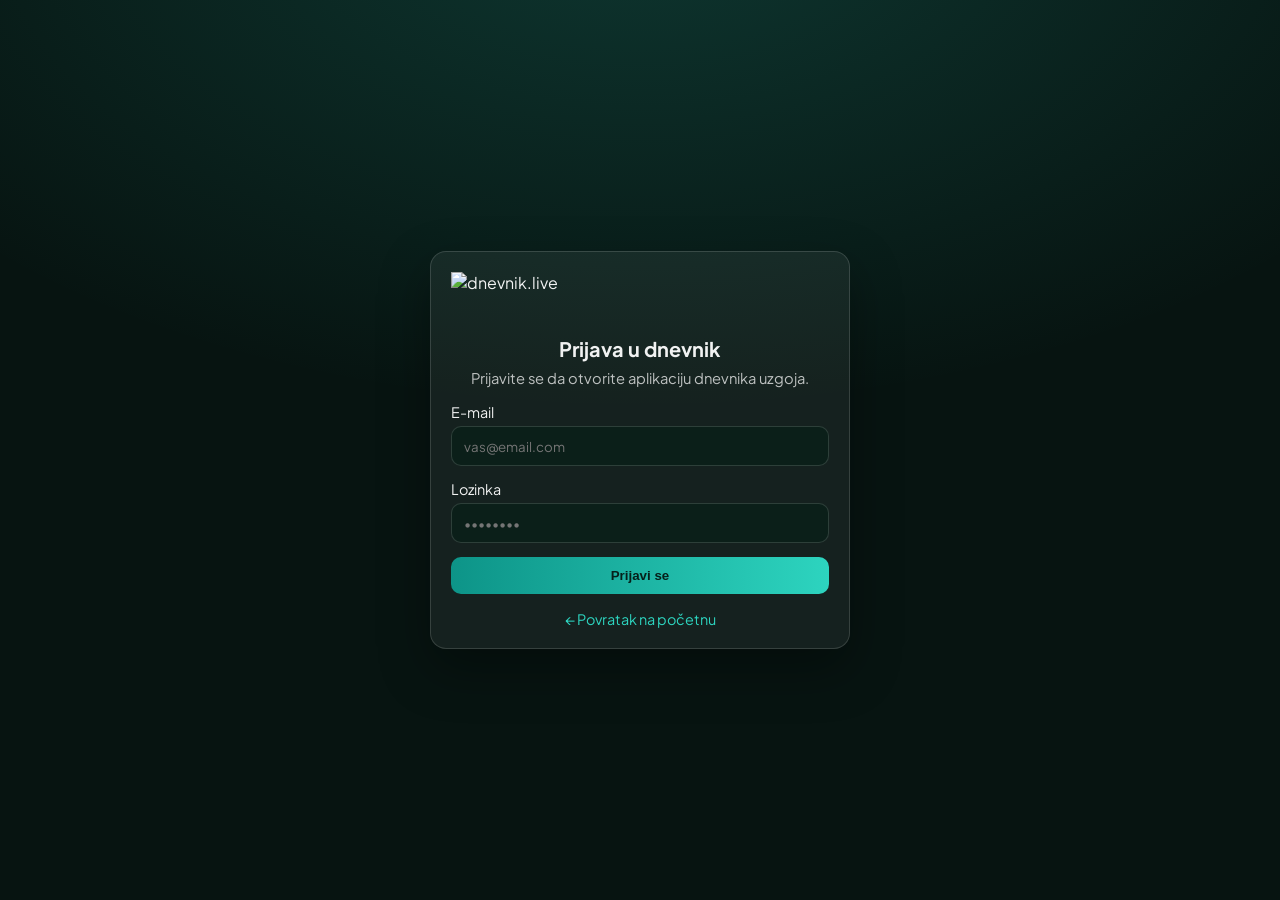
==== commit e2f34a1f: "Rebrand: promjena naziva na dnevnik.live kroz app i dokumentaciju Made-with: Cursor" ====
--- a/app/index.html
+++ b/app/index.html
@@ -3,7 +3,7 @@
 <head>
   <meta charset="UTF-8" />
   <meta name="viewport" content="width=device-width, initial-scale=1.0" />
-  <title>balpha.shop – Dnevnik uzgoja</title>
+  <title>dnevnik.live – Dnevnik uzgoja</title>
   <link rel="icon" type="image/png" href="../images/bp.png" />
   <link rel="preconnect" href="https://fonts.googleapis.com" />
   <link rel="preconnect" href="https://fonts.gstatic.com" crossorigin />
@@ -13,7 +13,7 @@
 <body>
   <div class="app">
     <aside class="sidebar">
-      <a href="../index.html" class="sidebar-logo"><img src="../images/bp.png" alt="balpha.shop" class="sidebar-logo-img" /></a>
+      <a href="../index.html" class="sidebar-logo"><img src="../images/bp.png" alt="dnevnik.live" class="sidebar-logo-img" /></a>
       <nav class="sidebar-nav">
         <a href="#" class="nav-item active" data-view="dashboard">
           <span class="nav-icon">📊</span>
